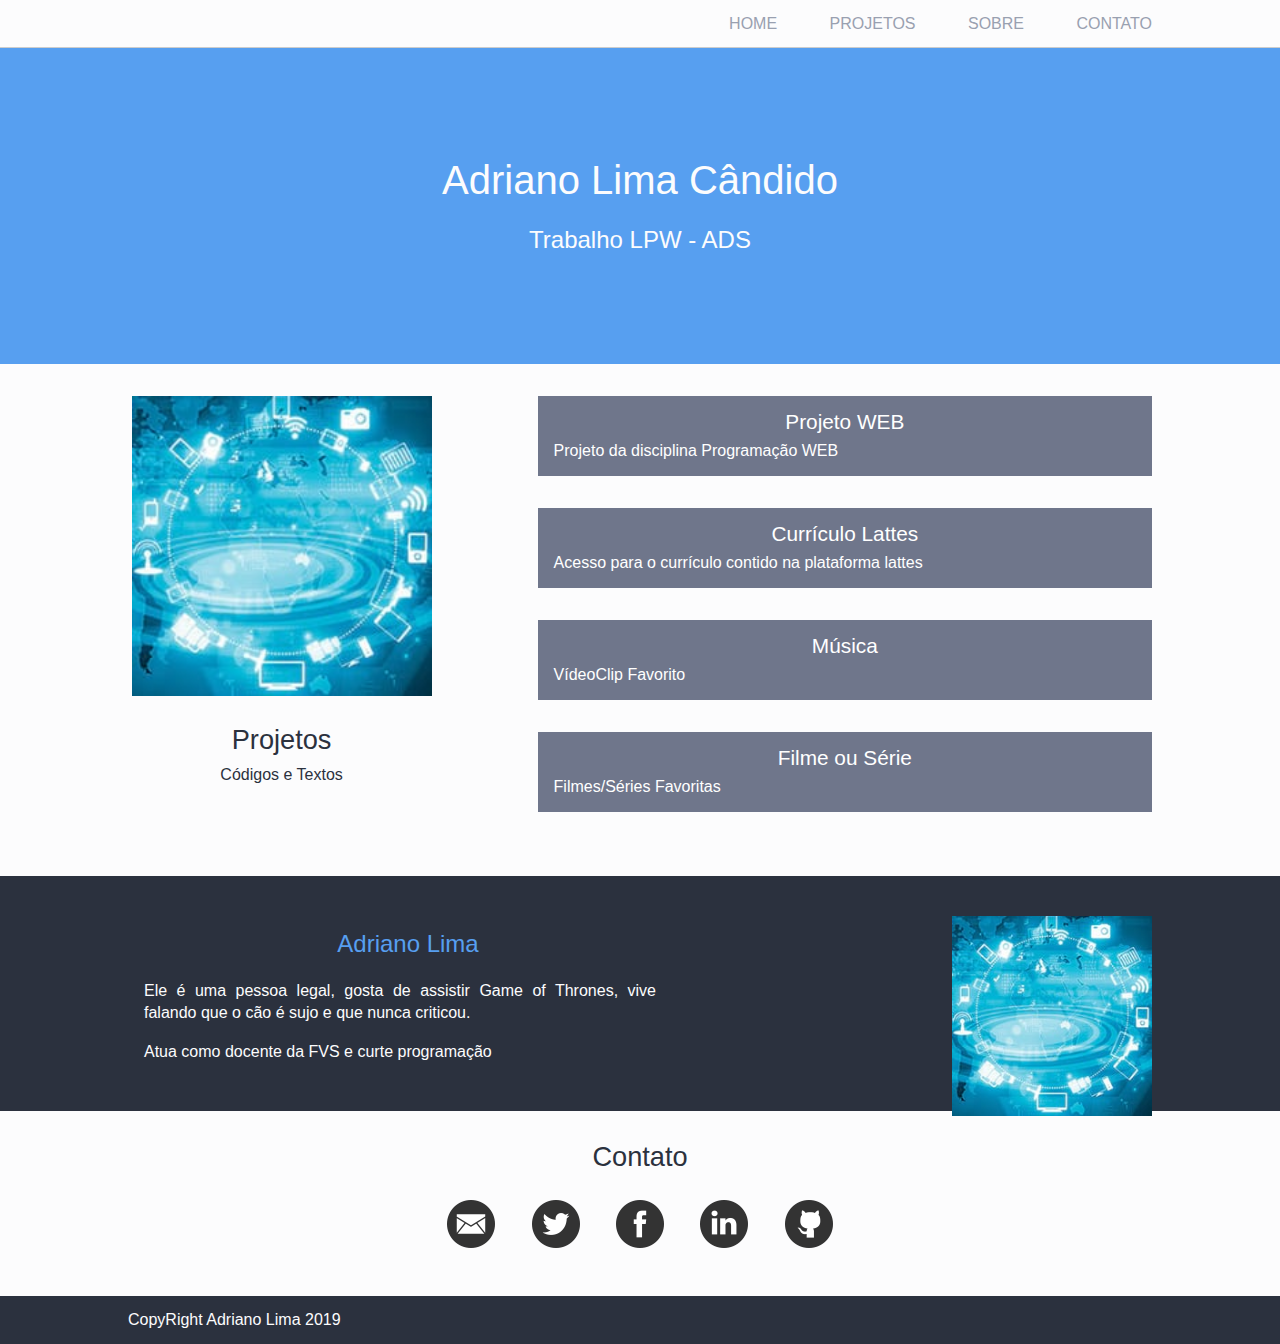
==== sistema/index.html @ 81370a38 "Inicio do Sistema de CRUD - 17/05/19" ====
<!DOCTYPE html>
<html>
    <head>
        <meta charset="utf-8">
        <title>Blog de Adriano Lima</title>
        <link rel="stylesheet" href="estilos/reset.css">
        <link rel="stylesheet" href="estilos/blog.css">

    </head>

    <body>

        <header class="claras container">
            <nav>
                <ul>
                    <li><a href="#">Home</a></li>
                    <li><a href="#projetos">Projetos</a></li>
                    <li><a href="#sobre">Sobre</a></li>
                    <li><a href="#contato">Contato</a></li>
                </ul>
            </nav>

        </header>

        <section class="identificacao">
            <h1>Adriano Lima Cândido</h1>
            <h2>Trabalho LPW - ADS</h2>
        </section>

        <section id="projetos" class="claras container">
            <div class="projetos-header">
                <img alt="Imagem que apresenta diversos itens presentes na tecnologia" src="imagens/tecnologia.jpg">
                <h3>Projetos</h3>
                <p>Códigos e Textos</p>
            </div>

            <ul class="styleprojetos">
                <li>
                    <a href="https://github.com/kelvezu55/AulasProgramacaoWeb">Projeto WEB</a>
                    <p>Projeto da disciplina Programação WEB</p>
                </li>
                <li>
                        <a href="http://lattes.cnpq.br/">Currículo Lattes</a>
                        <p>Acesso para o currículo contido na plataforma lattes</p>
                </li>
                <li>
                        <a href="https://www.youtube.com/watch?v=t3j9ll-EWMI&list=RDt3j9ll-EWMI&start_radio=1">Música</a>
                        <p>VídeoClip Favorito</p>
                </li>
                <li>
                        <a href="https://netflix.com.br">Filme ou Série</a>
                        <p>Filmes/Séries Favoritas</p>
                </li>


            </ul>

        </section>

        <section id="sobre" class="escuras container">
            <img alt="Foto de Adriano Lima" src="imagens/tecnologia.jpg">
            <p class="bio">Adriano Lima</p>
            <p class="text">Ele é uma pessoa legal, gosta de assistir Game of Thrones, 
                vive falando que o cão é sujo e que nunca criticou.
            </p>
            <p class="text">Atua como docente da FVS e curte programação</p>

        </section>

        <section id="contato" class="claras container">
            <h3>Contato</h3>

            <ul>
                <li><a class="email" href="mailto:adriano@fvs.edu.br">E-mail</a></li>
                <li><a class="twitter" href="mailto:adriano@fvs.edu.br">Twitter</a></li>
                <li><a class="face" href="mailto:adriano@fvs.edu.br">Facebook</a></li>
                <li><a class="linkedin" href="mailto:adriano@fvs.edu.br">Linkedin</a></li>
                <li><a class="github" href="mailto:adriano@fvs.edu.br">GitHub</a></li>
            </ul>

        </section>

        
        <footer class="escuras container">
            <p>CopyRight Adriano Lima 2019</p>
        </footer>

    </body>

</html>
---- sistema/estilos/blog.css ----
* {
    box-sizing: border-box;
}

body {
    font-family: Helvetica, sans-serif;
}

a {
    text-decoration: none;
}

section img {
    width: 100%;
    max-width: 300px;
}

header {
    border-bottom: 1px solid #ccc;
    padding-top: 1em;
    padding-bottom: 1em;
    position: fixed;
    width: 100%;
    height: 3em;
}

header ul {
    text-align: right;
}

header li a {
    color: #99A0B0;
    font-weight: lighter;
    text-transform: uppercase;
}

header li {
    display: inline-block;
    margin-left: 3em;
}

#contato li {
    display: inline-block;
}

#contato li a{
    display: inline-block;
    margin: 1em;
    width: 48px;
    height: 48px;
    text-indent: -9999px;

}

#contato .email {
    background-image: url("../imagens/email.png");
}

#contato .face {
    background-image: url("../imagens/face.png");
}

#contato .twitter {
    background-image: url("../imagens/twitter.png");
}

#contato .github {
    background-image: url("../imagens/github.png");
}

#contato .linkedin {
    background-image: url("../imagens/linkedin.png");
}

.container {
    padding-left: 10%;
    padding-right: 10%;
}

section {
    padding-top: 2em;
    padding-bottom: 2em;
    text-align: center;
}

.identificacao {
    background-color: #579FF0;
    color: #FCFCFD;
    padding: 10em 2em 7em;
}

.identificacao h1 {
    font-size: 2.5em;
    margin-bottom: 0.7em;
}

.identificacao h2 {
    font-size: 1.5em;
    font-weight: lighter;
}

section h3 {
    font-size: 1.7em;
    margin-bottom: 0.5em;
}

header li a {
    color: #99A0B0;
    font-weight: lighter;
}

.escuras {
    background-color: #2B313E;
    color: #FCFCFD;
}

.claras {
    background-color: #FCFCFD;
    color: #2B313E;
}

.projetos-header {
    float: left;
    width: 30%;
}

.projetos-header h3 {
    margin-top: 1em;
}

.styleprojetos{
    margin-left: 40%;
}

.styleprojetos li {
    background-color: #6F768B;
    padding: 1em;
    margin-bottom: 2em;
}

.styleprojetos li a {
    color: #ffffff;
    font-size: 1.3em;
}

.styleprojetos li p {
    color: #fff;
    margin-top: 0.5em;
    text-align: justify;
    line-height: 1.2;
}

#sobre p.text {
    margin: 1em;
    width: 50%;
    text-align: justify;
    line-height: 1.4;
}

#sobre p.bio {
    color: #579ff0;
    font-size: 1.5em;
    margin: 1em;
    width: 50%;
}

#sobre {
    position: relative;
}

#sobre img {
    width: 200px;
    position: absolute;
    top: 2.5em;
    right: 10%;
}

footer {
    padding-top: 1em;
    padding-bottom: 1em;

}
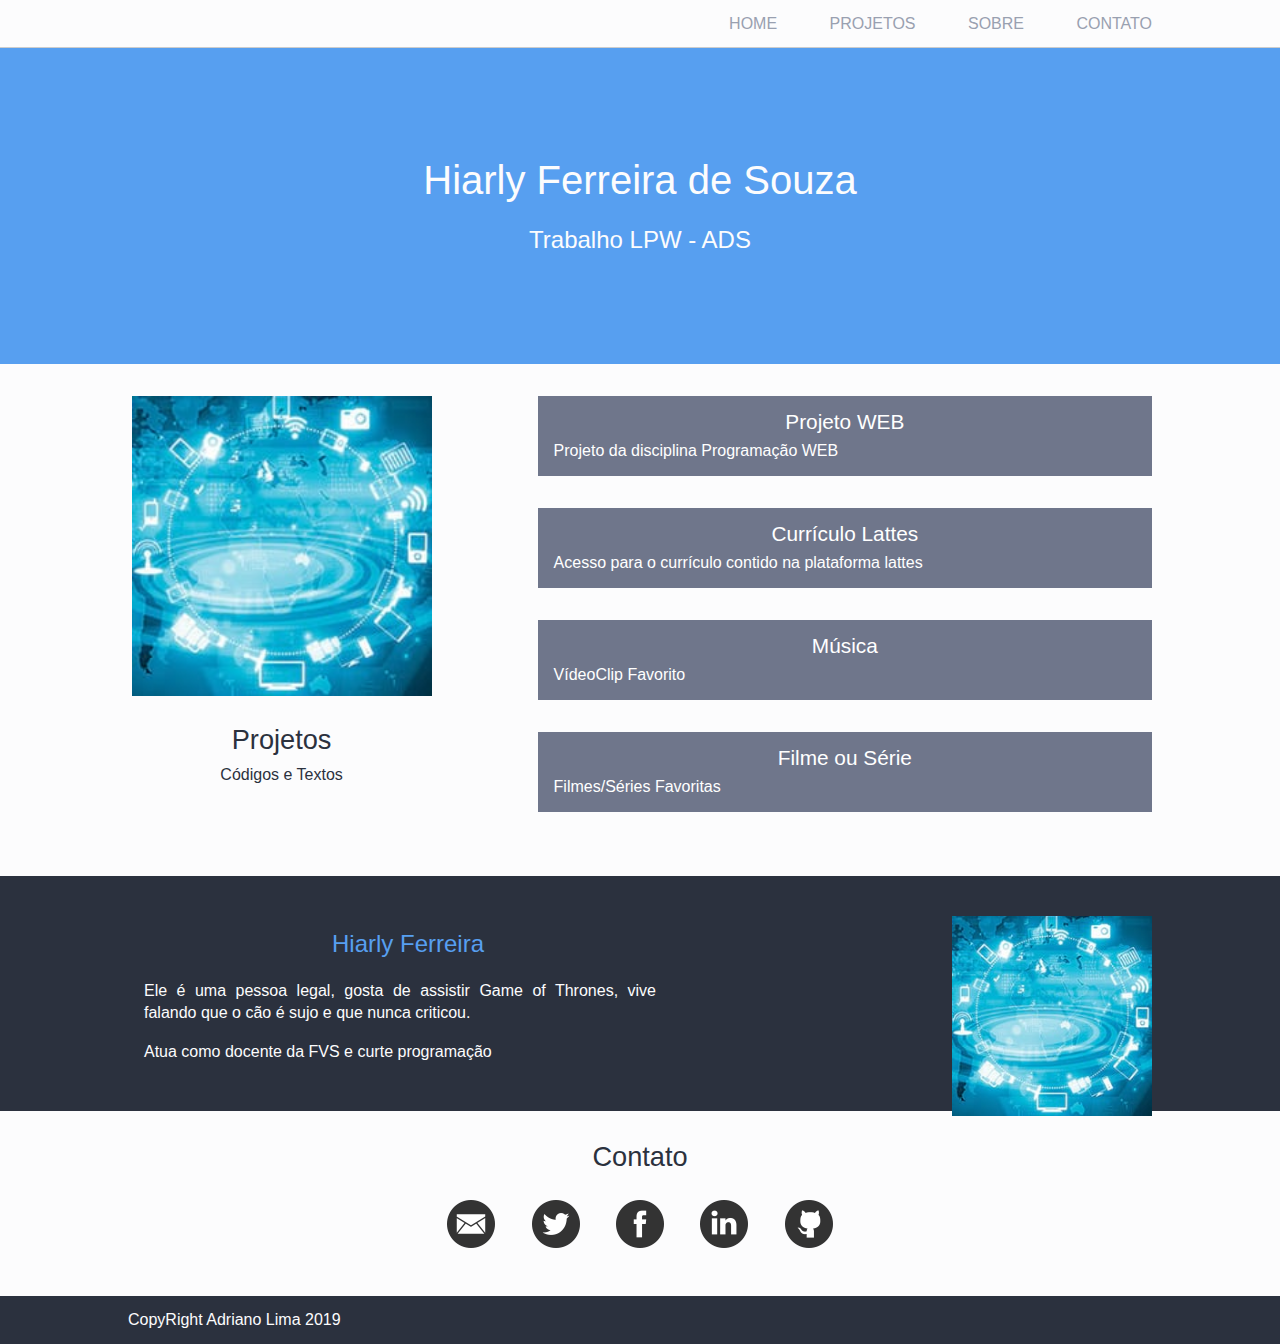
==== commit 3771ef05: "IMPORTACAO DO BOOTSTRAP E CONFIGURACAO DO LOGIN 22/05" ====
--- a/sistema/index.html
+++ b/sistema/index.html
@@ -2,7 +2,7 @@
 <html>
     <head>
         <meta charset="utf-8">
-        <title>Blog de Adriano Lima</title>
+        <title>Blog de Hiarly Ferreira</title>
         <link rel="stylesheet" href="estilos/reset.css">
         <link rel="stylesheet" href="estilos/blog.css">
 
@@ -23,7 +23,7 @@
         </header>
 
         <section class="identificacao">
-            <h1>Adriano Lima Cândido</h1>
+            <h1>Hiarly Ferreira de Souza</h1>
             <h2>Trabalho LPW - ADS</h2>
         </section>
 
@@ -59,7 +59,7 @@
 
         <section id="sobre" class="escuras container">
             <img alt="Foto de Adriano Lima" src="imagens/tecnologia.jpg">
-            <p class="bio">Adriano Lima</p>
+            <p class="bio">Hiarly Ferreira</p>
             <p class="text">Ele é uma pessoa legal, gosta de assistir Game of Thrones, 
                 vive falando que o cão é sujo e que nunca criticou.
             </p>
